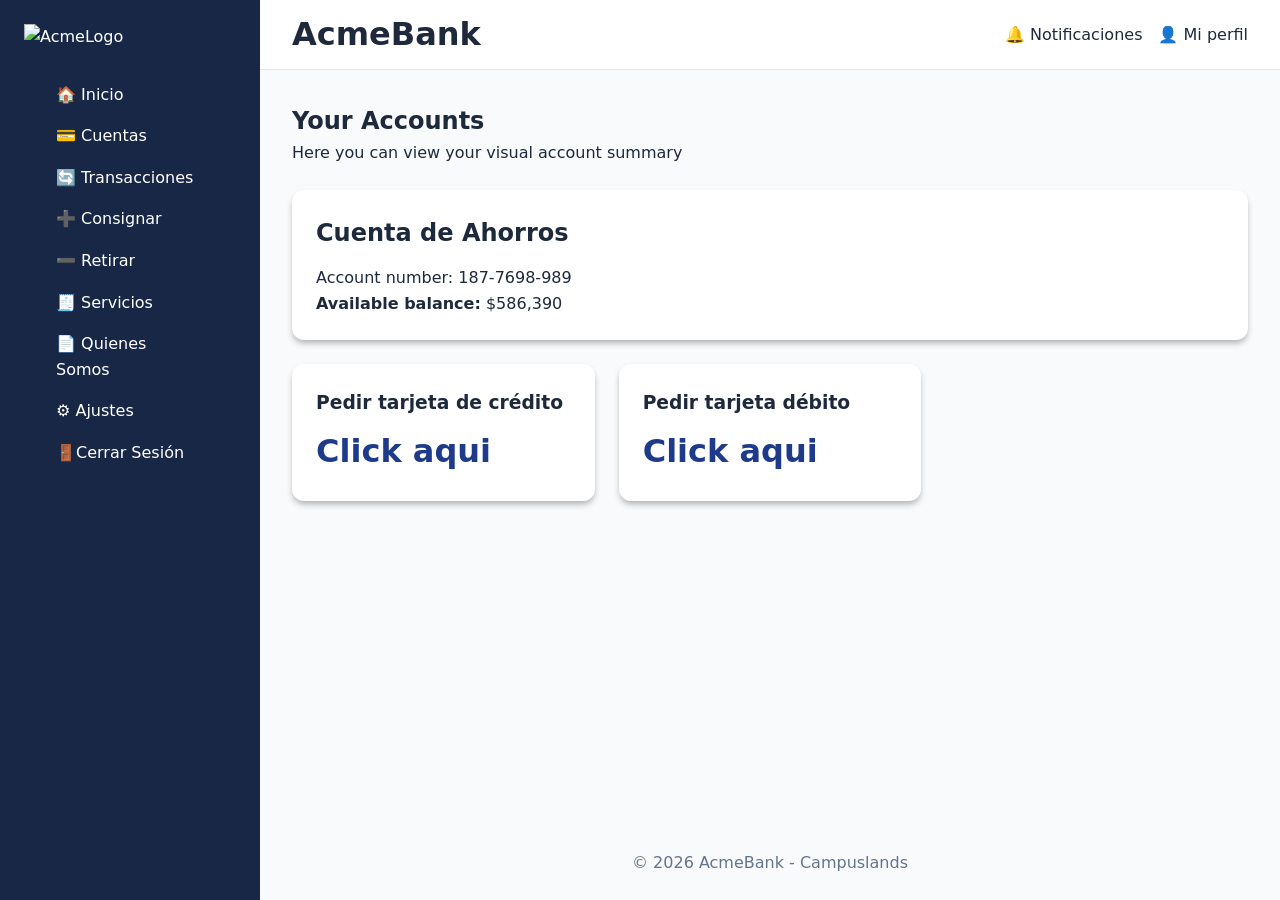
==== accounts.html @ 14615ef8 "feat: :sparkles: validaciones y css hice las validaciones en el login y los css de login,register y " ====
<!DOCTYPE html>
<html lang="en">
<head>
    <meta charset="UTF-8">
    <meta name="viewport" content="width=device-width, initial-scale=1.0">
    <link rel="stylesheet" href="CSS/accounts.css">
    <title>AcmeBank - Accounts</title>
</head>
<body>
    <div class="dashboard">
        <header class="header">
            <div class="logo">
                <h1>AcmeBank</h1>
            </div>
            <nav class="user-nav">
                <span>🔔 Notificaciones</span>
                <span>👤 Mi perfil</span>
            </nav>
        </header>

        <aside class="sidebar">
            <div class="sidebar-logo">
                <img src="./Data/Images/logoAcme.png" alt="AcmeLogo">
            </div>
            <nav>
                <ul>
                    <li id="backDashboard">🏠 Inicio</li>
                    <li>💳 Cuentas</li>
                    <li>🔄 Transacciones</li>
                    <li>➕ Consignar</li>
                    <li>➖ Retirar</li>
                    <li>🧾 Servicios</li>
                    <li>📄 Quienes Somos</li>
                    <li id="goSettings">⚙️ Ajustes</li>
                    <li id="logoutBtn">🚪Cerrar Sesión</li>
                </ul>
            </nav>
        </aside>

        <main class="main-content">
            <section class="welcome-section">
                <h2>Your Accounts</h2>
                <p>Here you can view your visual account summary</p>
            </section>

            <section class="stats-grid">
                <div class="card main-account-card">
                    <h2>Cuenta de Ahorros</h2>
                    <p>Account number: 187-7698-989</p>
                    <p><strong>Available balance:</strong> $586,390</p>
                </div>

                <div class="card">
                    <h3>Pedir tarjeta de crédito</h3>
                    <p class="stat-number">Click aqui</p>
                </div>

                <div class="card">
                    <h3>Pedir tarjeta débito</h3>
                    <p class="stat-number">Click aqui</p>
                </div>
            </section>
        </main>

        <footer class="footer">
            <p>&copy; 2026 AcmeBank - Campuslands</p>
        </footer>
    </div>

    <script src="JS/core/session.js"></script>
    <script src="JS/dashboard/accounts.js"></script>
</body>
</html>
---- CSS/accounts.css ----
:root {
    --primary: #1E3A8A;
    --primary-dark: #1E40AF;
    --secondary: #64748b;
    --bg-body: #f8fafc;
    --bg-card: #ffffff;
    --text-main: #1e293b;
    --text-muted: #64748b;
    --sidebar: 260px;
    --transition: all 0.3s ease;
    --radius: 12px;
    --bg-sidebar: #192747;
    --border: #E5E7EB;
}

* {
    margin: 0;
    padding: 0;
    box-sizing: border-box;
}

body {
    font-family: 'Inter',system-ui, -apple-system, sans-serif;
    background-color: var(--bg-body);
    color: var(--text-main);
    line-height: 1.6;
}

.dashboard {
    display: grid;
    grid-template-columns: 1fr;
    min-height: 100vh;
}

.sidebar {
    display: none;
}

.header {
    background: var(--bg-card);
    padding: 1rem 1.5rem;
    border-bottom: 1px solid #e2e8f0;
    display: flex;
    justify-content: space-between;
    align-items: center;
}

.user-nav {
    display: flex;
    gap: 1rem;
    align-items: center;
}

.main-content {
    padding: 1.5rem;
    width: 100%;
}

.stats-grid {
    display: grid;
    grid-template-columns: 1fr;
    gap: 1.5rem;
    margin-top: 1.5rem;
}

.card {
    background-color: var(--bg-card);
    padding: 1.5rem;
    border-radius: var(--radius);
    box-shadow: 0 4px 6px -1px rgba(0, 0, 0, 0.3);
    transition: var(--transition);
    width: 100%;
}

.card:hover {
    transform: translateY(-4px);
    box-shadow: 0 10px 15px -3px rgba(0, 0, 0, 0.3);
}

.main-account-card h2 {
    margin-bottom: 0.8rem;
}

.stat-number {
    font-size: 2rem;
    font-weight: 700;
    color: var(--primary);
    margin-top: 0.5rem;
}

.sidebar ul{
    list-style: none;
    padding: 2rem;
}

.sidebar li {
    margin-bottom: 1rem;
    cursor: pointer;
    transition: var(--transition);
}

.sidebar li:hover {
    transform: translateX(4px);
}

@media (min-width:1024px) {
    .dashboard {
        grid-template-columns: var(--sidebar) 1fr;
        grid-template-rows: 70px 1fr auto;
        grid-template-areas: 
            "sidebar header"
            "sidebar main"
            "sidebar footer";
    }

    .header {
        grid-area: header;
        padding: 1rem 2rem;
    }

    .sidebar {
        grid-area: sidebar;
        display: flex;
        flex-direction: column;
        background-color: var(--bg-sidebar);
        color: var(--bg-card);
        position: sticky;
        top: 0;
        padding: 1.5rem;
        height: 100vh;
    }

    .sidebar-logo img {
        max-width: 180px;
        width: 100%;
        height: auto;
        object-fit: contain;
        filter: brightness(1.1);
    }

    .main-content {
        grid-area: main;
        width: 100%;
        padding: 2rem;
    }

    .stats-grid {
        grid-template-columns: repeat(3, 1fr);
    }

    .main-account-card {
        grid-column: 1 / 4;
    }

    .footer {
        grid-area: footer;
        padding: 1.5rem;
        text-align: center;
        color: var(--text-muted);
    }
}
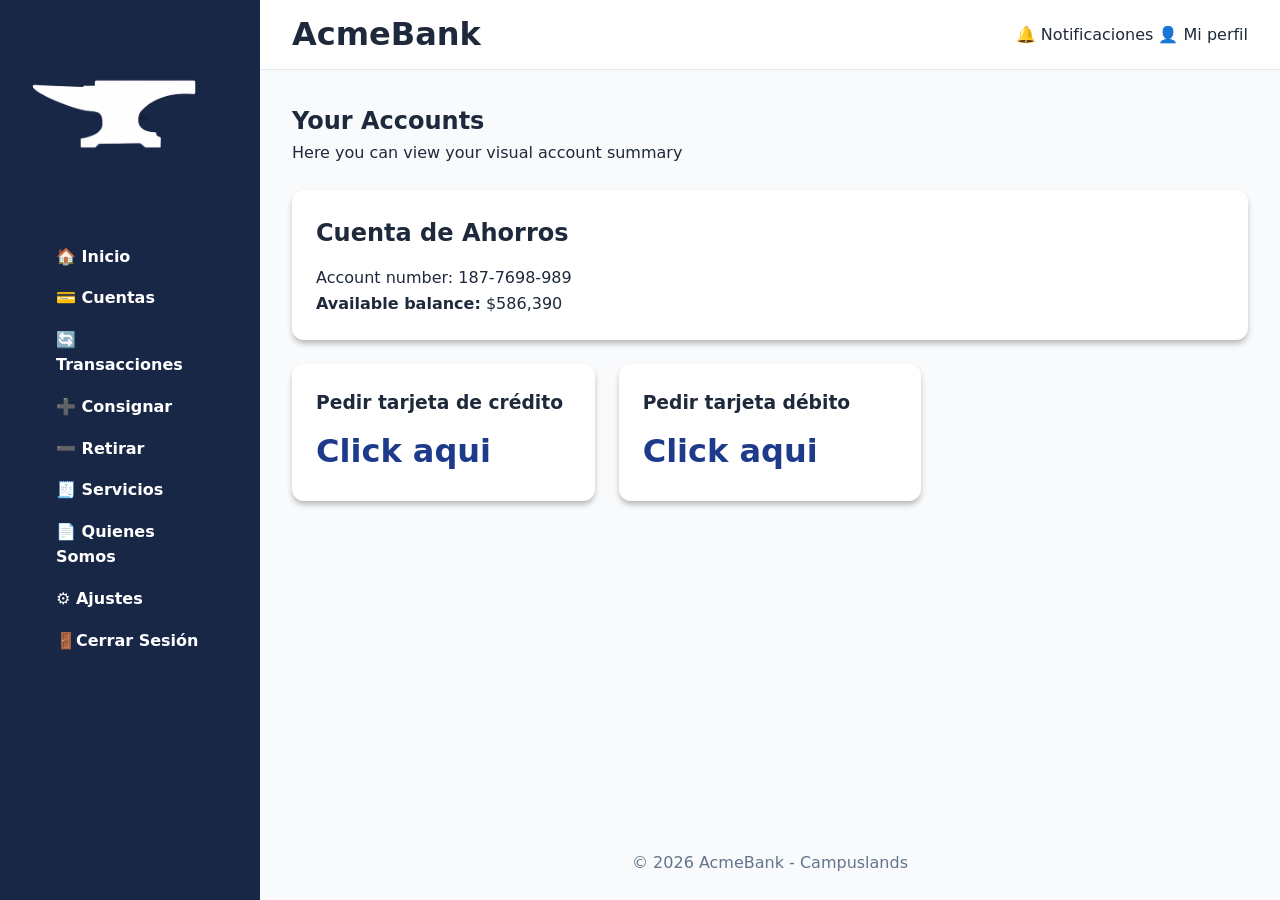
==== commit 13e1c8d4: "feat: :zap: Ajuste merge Ramas Login-Dashboard-1 Ajuste merge Ramas Login-Dashboard-1  Ajuste merge " ====
--- a/accounts.html
+++ b/accounts.html
@@ -1,9 +1,11 @@
 <!DOCTYPE html>
-<html lang="en">
+<html lang="es">
 <head>
     <meta charset="UTF-8">
     <meta name="viewport" content="width=device-width, initial-scale=1.0">
     <link rel="stylesheet" href="CSS/accounts.css">
+    <script src="JS/core/session.js" defer></script>
+    <script src="JS/dashboard/accounts.js" defer></script>
     <title>AcmeBank - Accounts</title>
 </head>
 <body>
@@ -13,26 +15,56 @@
                 <h1>AcmeBank</h1>
             </div>
             <nav class="user-nav">
-                <span>🔔 Notificaciones</span>
-                <span>👤 Mi perfil</span>
+                <span id="notificationToggle">🔔 Notificaciones</span>
+                <span id="profileToggle">👤 Mi perfil</span>
             </nav>
+
+            <div class="notifications-panel" id="notificationsPanel">
+                <h3>Notificaciones</h3>
+                <div class="notification-item">
+                    <strong>Bienvenido a AcmeBank</strong>
+                    <p>Tu cuenta está activa y lista para usarse.</p>
+                </div>
+                <div class="notification-item">
+                    <strong>Estado del sistema</strong>
+                    <p>No tienes movimientos nuevos por ahora.</p>
+                </div>
+                <button id="closeNotifications">Cerrar</button>
+            </div>
+
+            <div class="profile-panel" id="profilePanel">
+                <h3>Mi perfil</h3>
+                <form id="profileForm">
+                    <label for="profileName">Nombre</label>
+                    <input type="text" id="profileName" placeholder="Tu nombre">
+
+                    <label for="profileEmail">Correo</label>
+                    <input type="email" id="profileEmail" placeholder="correo@ejemplo.com">
+
+                    <label for="profilePhone">Teléfono</label>
+                    <input type="text" id="profilePhone" placeholder="3001234567">
+
+                    <button type="submit">Guardar cambios</button>
+                </form>
+                <button id="closeProfile">Cerrar</button>
+            </div>
         </header>
 
         <aside class="sidebar">
             <div class="sidebar-logo">
-                <img src="./Data/Images/logoAcme.png" alt="AcmeLogo">
+                <img src="./Data/Images/logoAcme.webp" alt="AcmeLogo" id="goHome">
             </div>
             <nav>
                 <ul>
-                    <li id="backDashboard">🏠 Inicio</li>
-                    <li>💳 Cuentas</li>
-                    <li>🔄 Transacciones</li>
-                    <li>➕ Consignar</li>
-                    <li>➖ Retirar</li>
-                    <li>🧾 Servicios</li>
-                    <li>📄 Quienes Somos</li>
-                    <li id="goSettings">⚙️ Ajustes</li>
-                    <li id="logoutBtn">🚪Cerrar Sesión</li>
+                    <li id="backDashboard"> <strong>🏠 Inicio</strong></li>
+                    <li id="goCuentas"> <strong>💳 Cuentas </strong></li>
+                    <li><strong>🔄 Transacciones</strong></li>
+                    <li><strong>➕ Consignar</strong></li>
+                    <li> <strong>➖ Retirar</strong></li>
+                    <li><strong>🧾 Servicios</strong> </li>
+                    <li><strong>📄 Quienes Somos</strong></li>
+                    <li id="goSettings"><strong>⚙️ Ajustes</strong></li>
+                    <li id="logoutBtn"><strong>🚪Cerrar Sesión</strong></li>
                 </ul>
             </nav>
         </aside>
@@ -67,7 +99,5 @@
         </footer>
     </div>
 
-    <script src="JS/core/session.js"></script>
-    <script src="JS/dashboard/accounts.js"></script>
 </body>
 </html>
--- a/CSS/accounts.css
+++ b/CSS/accounts.css
@@ -45,12 +45,88 @@
     align-items: center;
 }
 
-.user-nav {
+user-nav {
     display: flex;
     gap: 1rem;
     align-items: center;
 }
 
+.user-nav span {
+    cursor: pointer;
+    font-weight: 500;
+}
+
+.main-content {
+    padding: 1.5rem;
+    width: 100%;
+}
+
+.stats-grid {
+    display: grid;
+    grid-template-columns: 1fr;
+    gap: 1.5rem;
+    margin-bottom: 2rem;
+    width: 100%;
+}
+
+.notifications-panel,
+.profile-panel {
+    position: absolute;
+    top: 75px;
+    right: 20px;
+    width: 320px;
+    background-color: var(--bg-card);
+    border-radius: var(--radius);
+    box-shadow: 0 10px 25px rgba(0, 0, 0, 0.2);
+    padding: 1rem;
+    display: none;
+    z-index: 10;
+}
+
+.notifications-panel.active,
+.profile-panel.active {
+    display: block;
+}
+
+.notifications-panel h3,
+.profile-panel h3 {
+    margin-bottom: 1rem;
+    color: var(--primary);
+}
+
+.notification-item {
+    padding: 0.8rem 0;
+    border-bottom: 1px solid var(--border);
+}
+
+.notification-item p {
+    font-size: 0.95rem;
+    color: var(--text-muted);
+}
+
+.profile-panel form {
+    display: flex;
+    flex-direction: column;
+    gap: 0.7rem;
+}
+
+.profile-panel input {
+    padding: 0.75rem;
+    border: 1px solid var(--border);
+    border-radius: 8px;
+    outline: none;
+}
+
+.profile-panel button,
+.notifications-panel button {
+    margin-top: 0.8rem;
+    padding: 0.75rem;
+    border: none;
+    border-radius: 8px;
+    background-color: var(--primary);
+    color: white;
+    cursor: pointer;
+}
 .main-content {
     padding: 1.5rem;
     width: 100%;
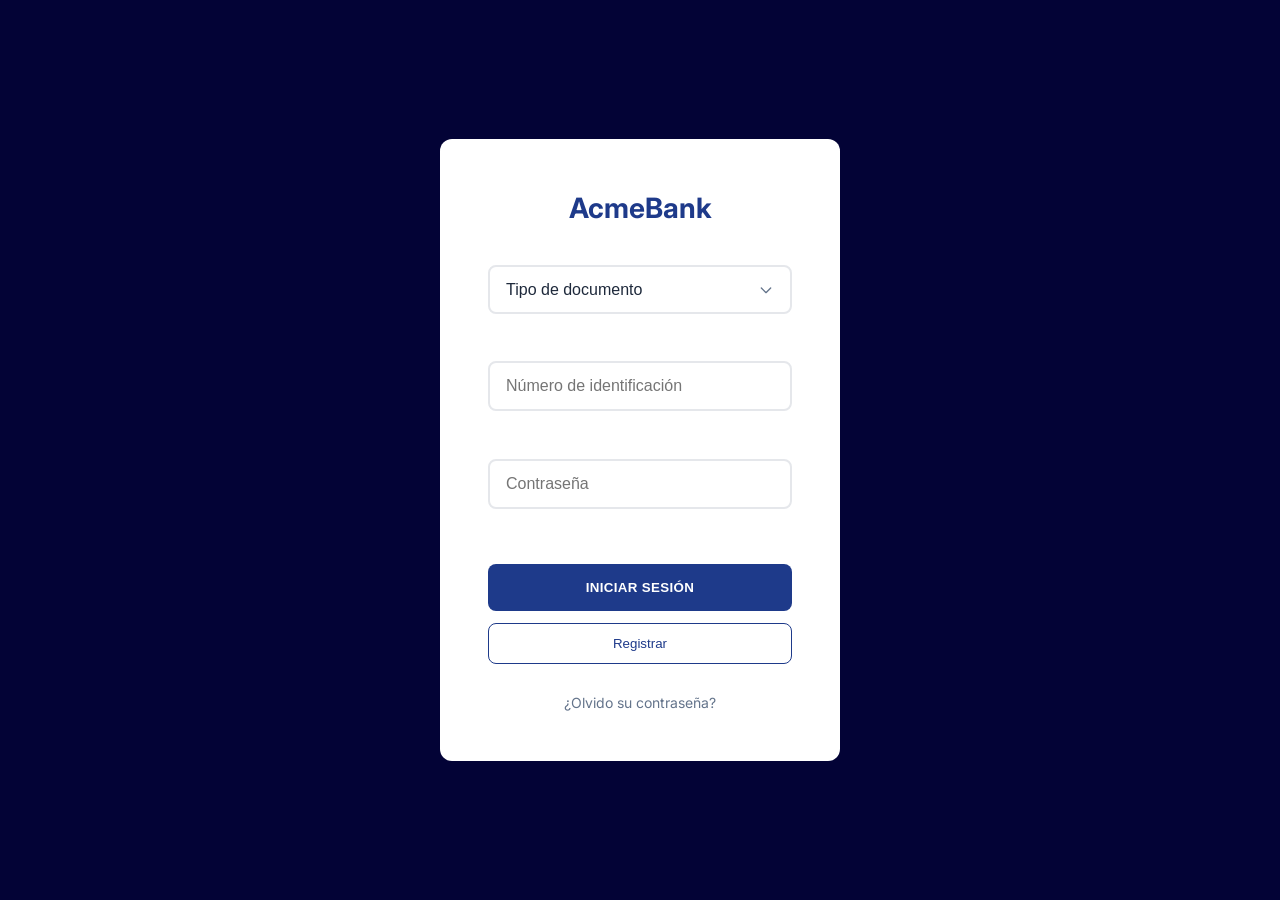
==== commit 3259643d: "feat: :sparkles: DIA 1 REVISADO Y FINALIZADO DIA 1 REVISADO Y FINALIZADO  DIA 1 REVISADO Y FINALIZAD" ====
--- a/accounts.html
+++ b/accounts.html
@@ -4,7 +4,7 @@
     <meta charset="UTF-8">
     <meta name="viewport" content="width=device-width, initial-scale=1.0">
     <link rel="stylesheet" href="CSS/accounts.css">
-    <script src="JS/core/session.js" defer></script>
+    <script type="module" src="JS/core/session.js" defer></script>
     <script src="JS/dashboard/accounts.js" defer></script>
     <title>AcmeBank - Accounts</title>
 </head>
